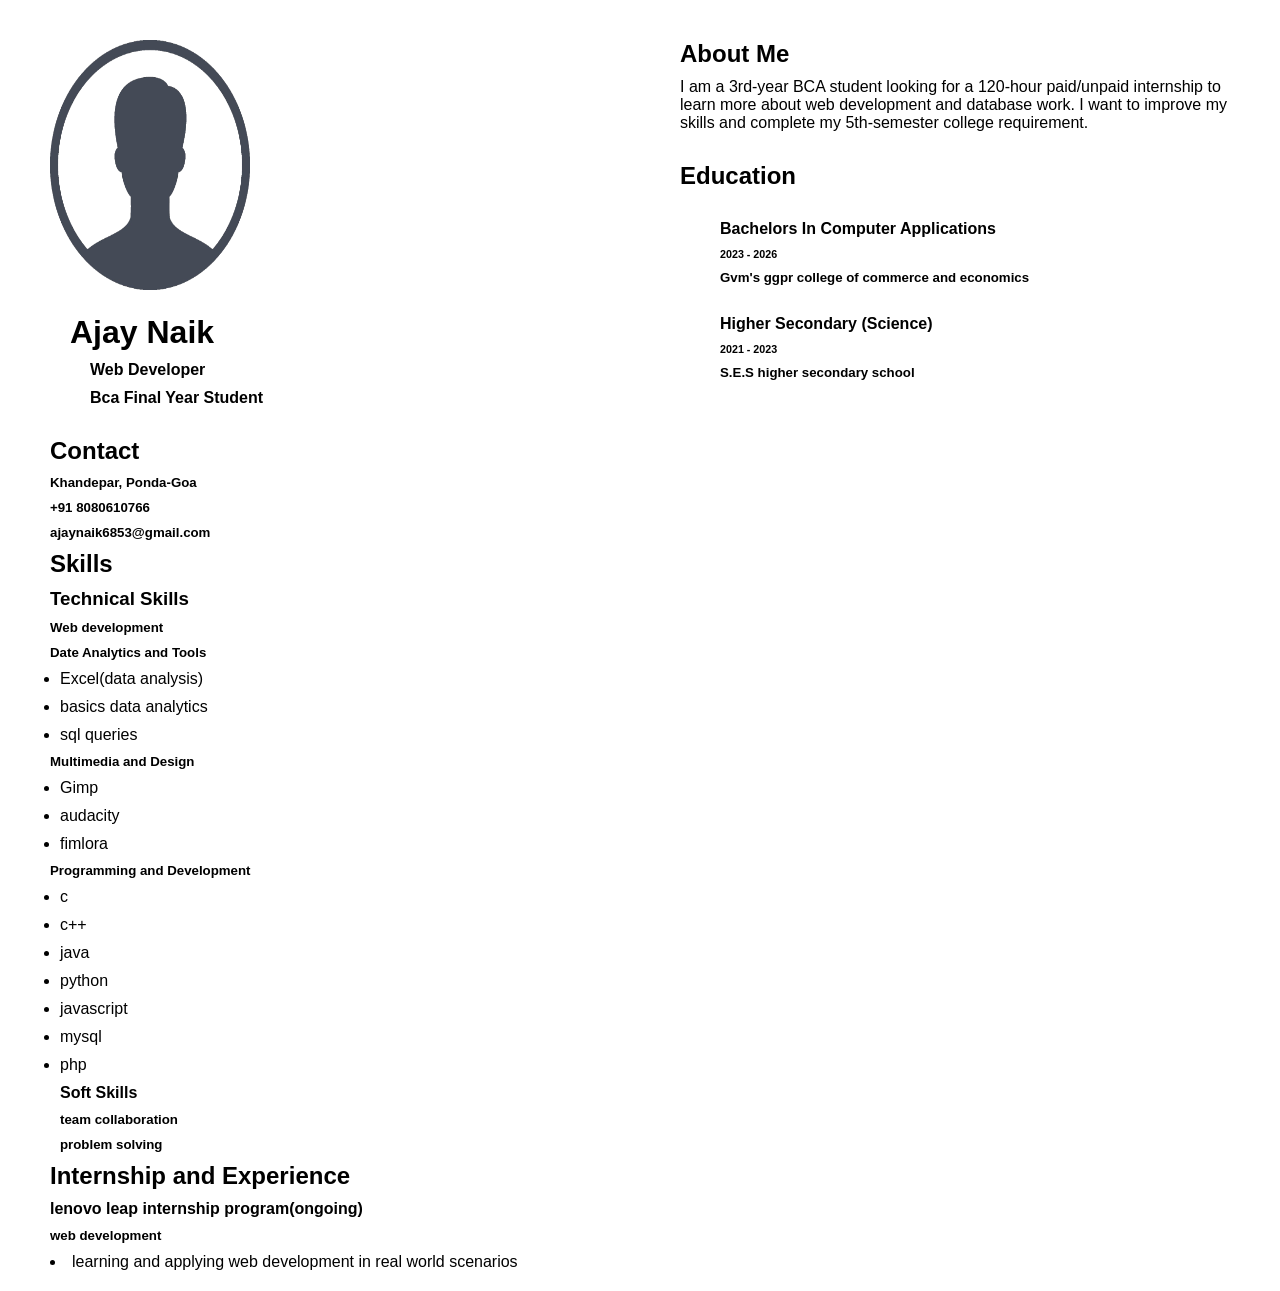
==== week 1/index.html @ 74d8e22b "Add files via upload" ====
<!DOCTYPE html>
<html lang="en">
<head>
    <meta charset="UTF-8">
    <meta name="viewport" content="width=device-width, initial-scale=1.0">
    <title>Document</title>
    <link rel="stylesheet" href="style.css">
</head>
<body>
    <div class="first_container">
       <div class="first_container_innerLeft">
          <img src="man.png" alt="your image here">
          <h1><b>Ajay Naik</b></h1>
          <h4>Web Developer</h4>
          <h4>Bca Final Year Student</h4>
       </div>
       <div class="first_container_innerRight">
           <div>
               <h2>About Me</h2>
               <p>I am a 3rd-year BCA student looking for a 120-hour paid/unpaid internship to learn more about web development and database work. I want to improve my skills and complete my 5th-semester college requirement.</p>
            </div>
            <div class="education">
                <h2>Education</h2>
                <p class="dot"></p>
                <p class="line"></p>
                <p class="dot"></p>

              <div class="educationSec">
               <h4>Bachelors In Computer Applications</h4>
               <h6>2023 - 2026</h6>
               <h5>Gvm's ggpr college of commerce and economics</h5>
               </div>
                <p class="dot"></p>
                <p class="line"></p>
                <p class="dot"></p>
                <div class="educationSec">

               <h4>Higher Secondary (Science)</h4>
               <h6>2021 - 2023</h6>
               <h5>S.E.S higher secondary school</h5>
           </div> 
        </div>
       </div>
    </div>
    <div class="second_container">
        <div class="second_container_innerLeft">
            <h2>Contact</h2> 
            <h5>Khandepar, Ponda-Goa</h5>
            <h5>+91 8080610766</h5>
            <h5>ajaynaik6853@gmail.com</h5>



            <h2>Skills</h2>
            <h3>Technical Skills</h3>
            <h5>Web development</h5>
            <h5>Date Analytics and Tools</h5>
            <ul>
                <li>Excel(data analysis)</li>
                <li>basics data analytics</li>
                <li>sql queries</li>
            </ul>
            <h5>Multimedia and Design</h5>
            <ul>
                <li>Gimp</li>
                <li>audacity</li>
                <li>fimlora</li>
            </ul>
            <h5>Programming and Development</h5>
            <ul>
                <li>c</li>
                <li>c++</li>
                <li>java</li>
                <li>python</li>
                <li>javascript</li>
                <li>mysql</li>
                <li>php</li>
            </ul>
            <div>
              <h4>Soft Skills</h4>
                <h5>team collaboration</h5>
                <h5>problem solving</h5>
            </div>
        </div>
        <div class="second_container_innerRight">
            <h2>Internship and Experience</h2>
                <p class="dot"></p>
                <p class="line"></p>
                <p class="dot"></p>

               <h4>lenovo leap internship program(ongoing)</h4>
               <h5>web development</h5>
               <li>learning and applying web development in real world scenarios</li>
               
    </div>
</body>
</html>
---- week 1/style.css ----
*{
    margin: 10px;
    padding: 0;
    box-sizing: border-box;
    font-family: Verdana, Geneva, Tahoma, sans-serif;
}
.first_container{
    display: flex;
    width: 100%;
}
img{
    width: 200px;
    height: 250px;
}
.first_container_innerLeft{
    width: 50%;
}
.first_container_innerLeft h1{
    margin-left: 20px;
}
.first_container_innerLeft h4{
    margin-left: 50px;
}
.first_container_innerRight{
    width: 50%;
.second_container_innerLeft{
    
}
.first_container_innerRight h2{
    color: azure;
    background-color: black;
    padding: 5px 25px 5px;
    border-top-left-radius: 20px;
    border-bottom-left-radius: 20px;
}
.first_container_innerRight p{
    margin-left: 20px;
}
.education{
    margin-top: 30px;
}
.educationSec{
    margin-left: 40px;
    margin-top: 30px;
    
}
.second_container_innerLeft h2{
    color: azure;
    background-color: black;
    padding: 5px 75px 5px;
    width: 30%;
    border-top-right-radius: 20px;
    border-bottom-right-radius: 20px;
}
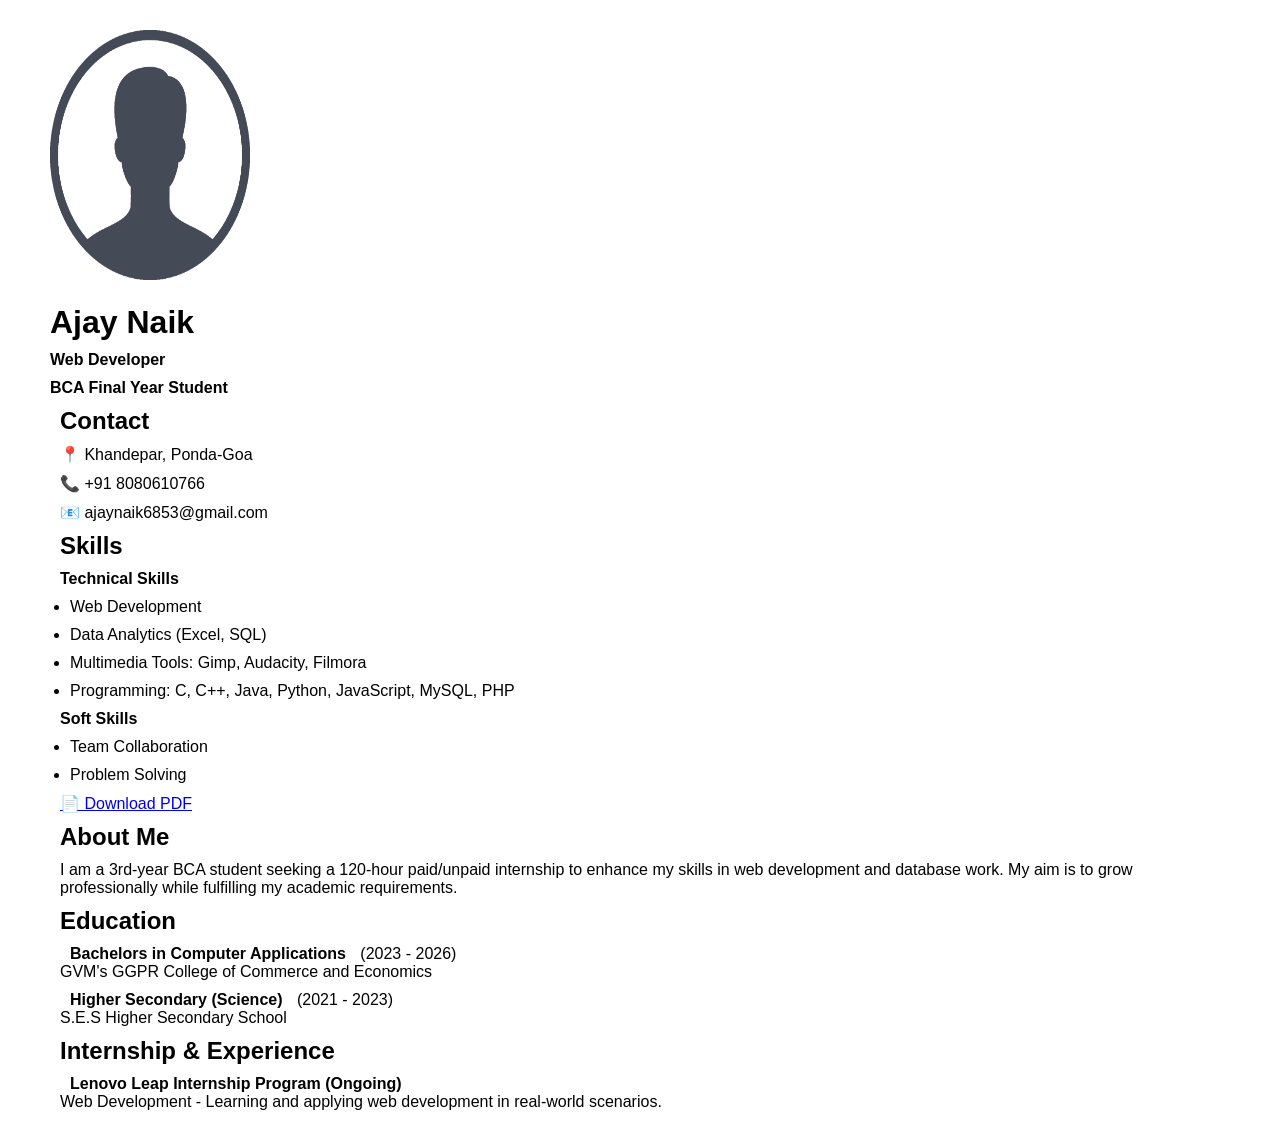
==== commit 25611010: "Update index.html" ====
--- a/week 1/index.html
+++ b/week 1/index.html
@@ -3,95 +3,68 @@
 <head>
     <meta charset="UTF-8">
     <meta name="viewport" content="width=device-width, initial-scale=1.0">
-    <title>Document</title>
+    <title>Ajay Naik - Resume</title>
     <link rel="stylesheet" href="style.css">
 </head>
 <body>
-    <div class="first_container">
-       <div class="first_container_innerLeft">
-          <img src="man.png" alt="your image here">
-          <h1><b>Ajay Naik</b></h1>
-          <h4>Web Developer</h4>
-          <h4>Bca Final Year Student</h4>
-       </div>
-       <div class="first_container_innerRight">
-           <div>
-               <h2>About Me</h2>
-               <p>I am a 3rd-year BCA student looking for a 120-hour paid/unpaid internship to learn more about web development and database work. I want to improve my skills and complete my 5th-semester college requirement.</p>
+    <div class="resume-container">
+        <!-- Left Section -->
+        <div class="left-section">
+            <img src="man.png" alt="Profile Picture" class="profile-pic">
+            <h1>Ajay Naik</h1>
+            <h4>Web Developer</h4>
+            <h4>BCA Final Year Student</h4>
+
+            <div class="section">
+                <h2>Contact</h2>
+                <p>📍 Khandepar, Ponda-Goa</p>
+                <p>📞 +91 8080610766</p>
+                <p>📧 ajaynaik6853@gmail.com</p>
             </div>
-            <div class="education">
-                <h2>Education</h2>
-                <p class="dot"></p>
-                <p class="line"></p>
-                <p class="dot"></p>
 
-              <div class="educationSec">
-               <h4>Bachelors In Computer Applications</h4>
-               <h6>2023 - 2026</h6>
-               <h5>Gvm's ggpr college of commerce and economics</h5>
-               </div>
-                <p class="dot"></p>
-                <p class="line"></p>
-                <p class="dot"></p>
-                <div class="educationSec">
+            <div class="section">
+                <h2>Skills</h2>
+                <h4>Technical Skills</h4>
+                <ul>
+                    <li>Web Development</li>
+                    <li>Data Analytics (Excel, SQL)</li>
+                    <li>Multimedia Tools: Gimp, Audacity, Filmora</li>
+                    <li>Programming: C, C++, Java, Python, JavaScript, MySQL, PHP</li>
+                </ul>
+                <h4>Soft Skills</h4>
+                <ul>
+                    <li>Team Collaboration</li>
+                    <li>Problem Solving</li>
+                </ul>
+            </div>
 
-               <h4>Higher Secondary (Science)</h4>
-               <h6>2021 - 2023</h6>
-               <h5>S.E.S higher secondary school</h5>
-           </div> 
-        </div>
-       </div>
-    </div>
-    <div class="second_container">
-        <div class="second_container_innerLeft">
-            <h2>Contact</h2> 
-            <h5>Khandepar, Ponda-Goa</h5>
-            <h5>+91 8080610766</h5>
-            <h5>ajaynaik6853@gmail.com</h5>
-
-
-
-            <h2>Skills</h2>
-            <h3>Technical Skills</h3>
-            <h5>Web development</h5>
-            <h5>Date Analytics and Tools</h5>
-            <ul>
-                <li>Excel(data analysis)</li>
-                <li>basics data analytics</li>
-                <li>sql queries</li>
-            </ul>
-            <h5>Multimedia and Design</h5>
-            <ul>
-                <li>Gimp</li>
-                <li>audacity</li>
-                <li>fimlora</li>
-            </ul>
-            <h5>Programming and Development</h5>
-            <ul>
-                <li>c</li>
-                <li>c++</li>
-                <li>java</li>
-                <li>python</li>
-                <li>javascript</li>
-                <li>mysql</li>
-                <li>php</li>
-            </ul>
-            <div>
-              <h4>Soft Skills</h4>
-                <h5>team collaboration</h5>
-                <h5>problem solving</h5>
+            <!-- Download Button -->
+            <div class="download-section">
+                <a href="#" onclick="window.print()">📄 Download PDF</a>
             </div>
         </div>
-        <div class="second_container_innerRight">
-            <h2>Internship and Experience</h2>
-                <p class="dot"></p>
-                <p class="line"></p>
-                <p class="dot"></p>
 
-               <h4>lenovo leap internship program(ongoing)</h4>
-               <h5>web development</h5>
-               <li>learning and applying web development in real world scenarios</li>
-               
+        <!-- Right Section -->
+        <div class="right-section">
+            <div class="section">
+                <h2>About Me</h2>
+                <p>I am a 3rd-year BCA student seeking a 120-hour paid/unpaid internship to enhance my skills in web development and database work. My aim is to grow professionally while fulfilling my academic requirements.</p>
+            </div>
+
+            <div class="section">
+                <h2>Education</h2>
+                <p><strong>Bachelors in Computer Applications</strong> (2023 - 2026)<br>
+                   GVM's GGPR College of Commerce and Economics</p>
+                <p><strong>Higher Secondary (Science)</strong> (2021 - 2023)<br>
+                   S.E.S Higher Secondary School</p>
+            </div>
+
+            <div class="section">
+                <h2>Internship & Experience</h2>
+                <p><strong>Lenovo Leap Internship Program (Ongoing)</strong><br>
+                   Web Development - Learning and applying web development in real-world scenarios.</p>
+            </div>
+        </div>
     </div>
 </body>
 </html>
